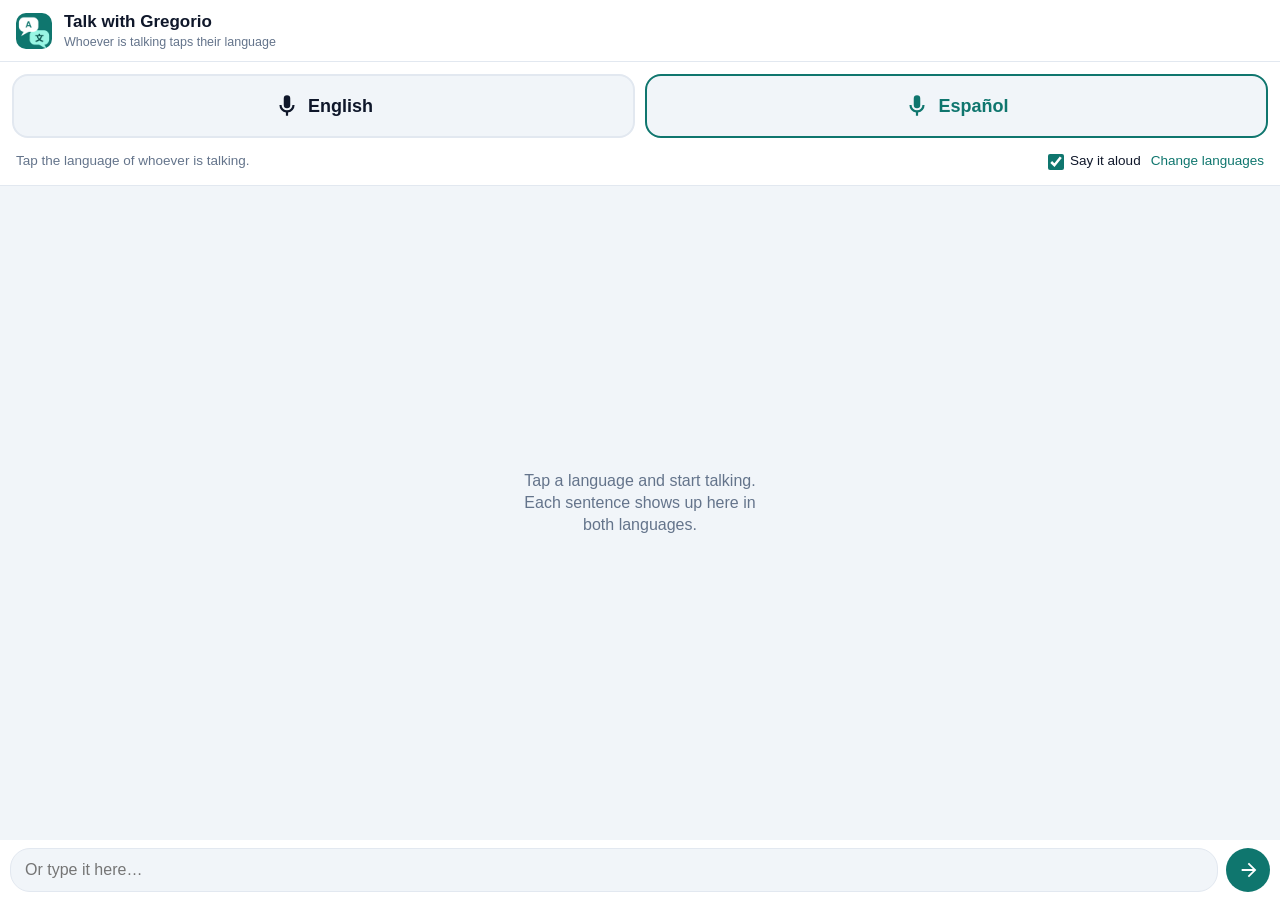
==== talk.html @ badd88f9 "Chat with Gregorio: two-person auto-translating chat PWA Private chat for two phones with per-reader" ====
<!doctype html>
<html lang="en">
<head>
  <meta charset="utf-8">
  <meta name="viewport" content="width=device-width, initial-scale=1, viewport-fit=cover, interactive-widget=resizes-content">
  <title>Talk with Gregorio</title>
  <meta name="description" content="Speak in one language, hear it in the other.">
  <meta name="color-scheme" content="light dark">
  <meta name="theme-color" content="#0f766e" media="(prefers-color-scheme: light)">
  <meta name="theme-color" content="#0b1220" media="(prefers-color-scheme: dark)">
  <!-- Deliberately opens in the browser (display: browser): on an iPhone only Safari itself can listen. -->
  <link rel="manifest" href="./talk.webmanifest">
  <link rel="icon" type="image/png" sizes="192x192" href="./icons/icon-192.png">
  <link rel="apple-touch-icon" href="./icons/apple-touch-icon.png">
  <link rel="stylesheet" href="./styles.css">
</head>
<body>
  <main id="app">
    <section id="screen-listen" class="screen chat talk">
      <header class="chat-header">
        <img class="header-logo" src="./icons/icon-192.png" alt="" width="36" height="36">
        <div class="who">
          <div class="partner-name">Talk with Gregorio</div>
          <div class="partner-status">Whoever is talking taps their language</div>
        </div>
      </header>

      <div class="listen-langs">
        <button id="btn-lang-a" class="lang-btn" type="button" data-index="0">
          <svg viewBox="0 0 24 24" width="26" height="26" aria-hidden="true"><path fill="currentColor" d="M12 14a3 3 0 0 0 3-3V5a3 3 0 0 0-6 0v6a3 3 0 0 0 3 3zm5-3a5 5 0 0 1-10 0H5a7 7 0 0 0 6 6.92V21h2v-3.08A7 7 0 0 0 19 11h-2z"/></svg>
          <span id="lang-a-label">English</span>
        </button>
        <button id="btn-lang-b" class="lang-btn" type="button" data-index="1">
          <svg viewBox="0 0 24 24" width="26" height="26" aria-hidden="true"><path fill="currentColor" d="M12 14a3 3 0 0 0 3-3V5a3 3 0 0 0-6 0v6a3 3 0 0 0 3 3zm5-3a5 5 0 0 1-10 0H5a7 7 0 0 0 6 6.92V21h2v-3.08A7 7 0 0 0 19 11h-2z"/></svg>
          <span id="lang-b-label">Español</span>
        </button>
      </div>
      <div class="listen-hint">
        <span id="listen-status" class="listen-status"></span>
        <label id="listen-autospeak-row" class="toggle"><input id="listen-autospeak" type="checkbox" checked> Say it aloud</label>
        <button id="btn-listen-change" class="link-btn" type="button">Change languages</button>
      </div>
      <div id="listen-change" class="listen-controls" hidden>
        <label><span>Language 1</span><select id="listen-lang-a"></select></label>
        <label><span>Language 2</span><select id="listen-lang-b"></select></label>
        <label class="wide"><span>Email (optional — raises the free translation limit from 5,000 to 50,000 characters a day)</span><input id="talk-email" type="email" autocomplete="email"></label>
      </div>

      <div id="listen-unsupported" class="banner" hidden></div>

      <div id="listen-log" class="messages listen-log" role="log" aria-live="polite"></div>
      <div id="listen-interim" class="listen-interim" aria-hidden="true"></div>

      <form id="listen-form" class="composer">
        <textarea id="listen-input" rows="1" placeholder="Or type it here…" enterkeyhint="go" autocomplete="off" maxlength="2000"></textarea>
        <button type="submit" class="send-btn" aria-label="Translate">
          <svg viewBox="0 0 24 24" width="22" height="22" aria-hidden="true"><path fill="currentColor" d="M4 11h12.2l-5.6-5.6L12 4l8 8-8 8-1.4-1.4 5.6-5.6H4v-2z"/></svg>
        </button>
      </form>
    </section>
  </main>

  <script type="module">
    import { initTalk } from './talk.js';
    import { guessLanguage } from './translate.js';

    const LANGS_KEY = 'talk.langs';
    const EMAIL_KEY = 'talk.email';
    let langs = null;
    try { langs = JSON.parse(localStorage.getItem(LANGS_KEY) || 'null'); } catch { langs = null; }
    if (!Array.isArray(langs) || langs.length !== 2) {
      const mine = guessLanguage();
      langs = [mine, mine === 'es' ? 'en' : 'es'];
    }
    const emailInput = document.querySelector('#talk-email');
    emailInput.value = localStorage.getItem(EMAIL_KEY) || '';
    emailInput.addEventListener('change', () => localStorage.setItem(EMAIL_KEY, emailInput.value.trim()));

    const talk = initTalk({
      langs: () => langs,
      setLangs: (pair) => { langs = pair; localStorage.setItem(LANGS_KEY, JSON.stringify(pair)); },
      email: () => localStorage.getItem(EMAIL_KEY) || '',
    });
    talk.open();

    if ('serviceWorker' in navigator) {
      window.addEventListener('load', () => navigator.serviceWorker.register('./sw.js').catch(() => {}));
    }
  </script>
</body>
</html>
---- styles.css ----
/* Chat with Gregorio — styles. Mobile-first, light + dark. */

:root {
  --bg: #f1f5f9;
  --fg: #0f172a;
  --muted: #64748b;
  --card: #ffffff;
  --border: #e2e8f0;
  --accent: #0f766e;
  --accent-fg: #ffffff;
  --theirs: #ffffff;
  --theirs-fg: #0f172a;
  --danger: #b91c1c;
  --danger-bg: #fee2e2;
  --shadow: 0 1px 2px rgba(15, 23, 42, .06), 0 4px 14px rgba(15, 23, 42, .06);
  --radius: 18px;
}

@media (prefers-color-scheme: dark) {
  :root {
    --bg: #0b1220;
    --fg: #e5e7eb;
    --muted: #94a3b8;
    --card: #111a2e;
    --border: #1f2a44;
    --accent: #14b8a6;
    --accent-fg: #06201d;
    --theirs: #172036;
    --theirs-fg: #e5e7eb;
    --danger: #fca5a5;
    --danger-bg: #3b1111;
    --shadow: none;
  }
}

* { box-sizing: border-box; }
html, body { margin: 0; height: 100%; }
body {
  background: var(--bg);
  color: var(--fg);
  font: 16px/1.4 -apple-system, BlinkMacSystemFont, "Segoe UI", Roboto, "Helvetica Neue", Arial, "Noto Sans", sans-serif;
  -webkit-font-smoothing: antialiased;
  overscroll-behavior: none;
  -webkit-tap-highlight-color: transparent;
}
[hidden] { display: none !important; }

#app { height: 100vh; height: 100dvh; display: flex; flex-direction: column; }
.screen { flex: 1; min-height: 0; display: flex; flex-direction: column; }

/* ---------- Card screens (setup / config) ---------- */

.card-screen {
  align-items: center;
  justify-content: center;
  overflow-y: auto;
  padding: max(16px, env(safe-area-inset-top)) 16px max(16px, env(safe-area-inset-bottom));
}
.card {
  width: 100%;
  max-width: 420px;
  background: var(--card);
  border: 1px solid var(--border);
  border-radius: 20px;
  padding: 24px;
  box-shadow: var(--shadow);
  display: flex;
  flex-direction: column;
  gap: 14px;
}
.card h1 { font-size: 22px; margin: 0; }
.card .lead { margin: 0; color: var(--muted); }
.card .logo { width: 72px; height: 72px; border-radius: 18px; }
.card label { display: flex; flex-direction: column; gap: 6px; }
.card label > span { font-size: 13px; font-weight: 600; color: var(--muted); }
.card small { color: var(--muted); font-size: 12.5px; line-height: 1.4; }
.card input, .card select {
  font: inherit;
  color: var(--fg);
  background: var(--bg);
  border: 1px solid var(--border);
  border-radius: 12px;
  padding: 11px 12px;
  width: 100%;
}
.card input:focus, .card select:focus { outline: 2px solid var(--accent); outline-offset: 1px; }
.card details { border: 1px solid var(--border); border-radius: 12px; padding: 10px 12px; }
.card details summary { cursor: pointer; color: var(--muted); font-size: 14px; }
.card details label { margin-top: 10px; }
.card .devices {
  display: flex; flex-direction: column; gap: 8px;
  border: 1px solid var(--border); border-radius: 12px; padding: 10px 12px;
}
.card .devices .label { font-size: 13px; font-weight: 600; color: var(--muted); }
.device { display: flex; align-items: center; justify-content: space-between; gap: 10px; font-size: 15px; }
.device small { color: var(--muted); }
.btn.small { padding: 7px 12px; font-size: 14px; border-radius: 10px; }
.btn.danger { background: var(--danger-bg); color: var(--danger); }
.btn:disabled { opacity: .5; cursor: default; }

/* Import screen */
.card .stack { display: flex; flex-direction: column; gap: 14px; }
.card p { margin: 0; }
.card details p { margin-top: 10px; font-size: 14px; color: var(--muted); line-height: 1.45; }
.card .check { flex-direction: row; align-items: flex-start; gap: 10px; font-size: 14px; }
.card .check input { width: auto; margin-top: 3px; }
.senders { display: flex; flex-direction: column; gap: 10px; }
.sender { border: 1px solid var(--border); border-radius: 12px; padding: 10px 12px; display: flex; flex-direction: column; gap: 8px; }
.sender-name { font-weight: 600; display: flex; justify-content: space-between; gap: 8px; align-items: baseline; }
.sender-name small { color: var(--muted); font-weight: 400; white-space: nowrap; }
.sender-controls { display: grid; grid-template-columns: 1fr 1fr; gap: 8px; }
.sender-controls select { min-width: 0; }
progress { width: 100%; height: 10px; accent-color: var(--accent); }
.error-text { color: var(--danger); font-size: 14px; }
.load-older { align-self: center; margin: 4px 0 8px; font-size: 14px; padding: 8px 14px; }
.steps { margin: 0; padding-left: 20px; color: var(--muted); display: flex; flex-direction: column; gap: 4px; }
code { font-family: ui-monospace, SFMono-Regular, Menlo, Consolas, monospace; font-size: .92em; }

.btn {
  display: inline-flex; align-items: center; justify-content: center;
  font: inherit; font-weight: 600;
  border-radius: 12px; padding: 12px 16px;
  border: 1px solid transparent; cursor: pointer; text-decoration: none;
}
.btn.primary { background: var(--accent); color: var(--accent-fg); }
.btn.ghost { background: transparent; color: var(--accent); border-color: var(--border); }
.btn:active { transform: translateY(1px); }

/* ---------- Chat ---------- */

.chat-header {
  display: flex; align-items: center; gap: 12px;
  padding: calc(10px + env(safe-area-inset-top)) 10px 10px 16px;
  background: var(--card);
  border-bottom: 1px solid var(--border);
}
.who { flex: 1; min-width: 0; }
.partner-name { font-weight: 700; font-size: 17px; white-space: nowrap; overflow: hidden; text-overflow: ellipsis; }
.partner-status { font-size: 12.5px; color: var(--muted); white-space: nowrap; overflow: hidden; text-overflow: ellipsis; }
.icon-btn {
  background: none; border: 0; color: var(--muted); cursor: pointer;
  width: 40px; height: 40px; border-radius: 50%;
  display: inline-flex; align-items: center; justify-content: center;
}
.icon-btn:active { background: var(--bg); }
.icon-btn.live { color: #dc2626; }
.pill-btn {
  display: inline-flex; align-items: center; gap: 6px;
  padding: 7px 12px; border-radius: 999px;
  border: 1px solid var(--border); background: var(--bg); color: var(--fg);
  font: inherit; font-size: 14px; font-weight: 600; cursor: pointer; white-space: nowrap;
}
.pill-btn:active { transform: translateY(1px); }

/* ---------- Listen screen ---------- */

.listen-controls {
  display: grid; grid-template-columns: 1fr 1fr; gap: 10px;
  padding: 10px 12px; background: var(--card); border-bottom: 1px solid var(--border);
}
.listen-controls label { display: flex; flex-direction: column; gap: 4px; min-width: 0; }
.listen-controls span { font-size: 12px; font-weight: 600; color: var(--muted); }
.listen-controls select {
  font: inherit; color: var(--fg); background: var(--bg);
  border: 1px solid var(--border); border-radius: 10px; padding: 8px 10px; min-width: 0;
}
.listen-log { gap: 10px; }
.utt {
  background: var(--card); border: 1px solid var(--border); border-radius: 14px;
  padding: 10px 12px; display: flex; flex-direction: column; gap: 4px; box-shadow: var(--shadow);
}
.utt-orig { font-size: 15px; color: var(--muted); overflow-wrap: anywhere; }
.utt-row { display: flex; justify-content: space-between; align-items: flex-start; gap: 8px; }
.utt-text { font-size: 21px; line-height: 1.3; overflow-wrap: anywhere; flex: 1; }
.utt-text.pending { color: var(--muted); font-size: 16px; }
.utt-text.error { color: var(--danger); font-size: 16px; }
.speak-btn { flex: none; color: var(--accent); }
.listen-interim {
  min-height: 26px; padding: 4px 16px; font-style: italic; color: var(--muted);
  overflow-wrap: anywhere; background: var(--bg);
}
.listen-langs {
  display: grid; grid-template-columns: 1fr 1fr; gap: 10px;
  padding: 12px 12px 6px; background: var(--card);
}
.lang-btn {
  display: flex; align-items: center; justify-content: center; gap: 8px;
  min-height: 64px; padding: 10px 12px; border-radius: 16px;
  border: 2px solid var(--border); background: var(--bg); color: var(--fg);
  font: inherit; font-size: 18px; font-weight: 700; cursor: pointer;
}
.lang-btn.selected { border-color: var(--accent); color: var(--accent); }
.lang-btn.live { background: #dc2626; border-color: #dc2626; color: #fff; animation: pulse 1.2s infinite; }
.lang-btn:active { transform: translateY(1px); }
.listen-hint {
  display: flex; justify-content: space-between; align-items: center; gap: 10px;
  padding: 4px 16px 10px; background: var(--card); border-bottom: 1px solid var(--border);
}
.listen-status { flex: 1; font-size: 13.5px; color: var(--muted); }
.listen-status.error { color: var(--danger); }
.link-btn { background: none; border: 0; color: var(--accent); font: inherit; font-size: 13.5px; cursor: pointer; padding: 4px 0; white-space: nowrap; }
.listen-hint { flex-wrap: wrap; }
.header-logo { width: 36px; height: 36px; border-radius: 10px; flex: none; }
.no-listen .lang-btn svg { display: none; }
.listen-controls label.wide { grid-column: 1 / -1; }
.listen-controls input {
  font: inherit; color: var(--fg); background: var(--bg);
  border: 1px solid var(--border); border-radius: 10px; padding: 8px 10px; min-width: 0;
}
.toggle { display: inline-flex; align-items: center; gap: 6px; font-size: 13.5px; color: var(--fg); white-space: nowrap; cursor: pointer; }
.toggle input { accent-color: var(--accent); width: 16px; height: 16px; margin: 0; }
.utt-lang { display: inline-block; font-size: 11px; font-weight: 700; letter-spacing: .04em; text-transform: uppercase; color: var(--muted); margin-right: 8px; vertical-align: middle; }
@keyframes pulse {
  0% { box-shadow: 0 0 0 0 rgba(220, 38, 38, .55); }
  100% { box-shadow: 0 0 0 18px rgba(220, 38, 38, 0); }
}
#screen-listen .composer { border-top: 0; }

.banner {
  font-size: 13px; padding: 8px 14px;
  background: #fef3c7; color: #78350f;
  border-bottom: 1px solid #fde68a;
}
.banner.error { background: var(--danger-bg); color: var(--danger); border-color: transparent; }
@media (prefers-color-scheme: dark) { .banner { background: #3a2a06; color: #fde68a; border-color: #5a4210; } }

.messages {
  flex: 1; min-height: 0;
  overflow-y: auto; -webkit-overflow-scrolling: touch;
  padding: 12px 12px 6px;
  display: flex; flex-direction: column; gap: 6px;
}
.day {
  align-self: center; font-size: 12px; color: var(--muted);
  background: var(--card); border: 1px solid var(--border);
  padding: 3px 10px; border-radius: 999px; margin: 8px 0 4px;
}
.empty { margin: auto; text-align: center; color: var(--muted); max-width: 280px; padding: 24px; }

.msg { display: flex; flex-direction: column; max-width: 82%; }
.msg.mine { align-self: flex-end; align-items: flex-end; }
.msg.theirs { align-self: flex-start; align-items: flex-start; }
.msg.pending { opacity: .65; }

.bubble {
  padding: 9px 13px;
  border-radius: var(--radius);
  background: var(--theirs); color: var(--theirs-fg);
  box-shadow: var(--shadow);
  white-space: pre-wrap; overflow-wrap: anywhere;
  font-size: 16.5px;
}
.mine .bubble { background: var(--accent); color: var(--accent-fg); border-bottom-right-radius: 6px; }
.theirs .bubble { border-bottom-left-radius: 6px; }
.bubble.tappable { cursor: pointer; }
.bubble .note { font-size: 11.5px; opacity: .72; margin-top: 4px; white-space: normal; }
.bubble .note.error { opacity: 1; color: var(--danger); }
.mine .bubble .note.error { color: #fecaca; }
.bubble .alt {
  margin-top: 8px; padding-top: 8px;
  border-top: 1px solid rgba(127, 127, 127, .35);
  font-size: 14.5px; opacity: .92;
}
.time { font-size: 11px; color: var(--muted); margin: 3px 6px 0; }

.composer {
  display: flex; align-items: flex-end; gap: 8px;
  padding: 8px 10px calc(8px + env(safe-area-inset-bottom));
  background: var(--card); border-top: 1px solid var(--border);
}
.composer textarea {
  flex: 1; resize: none; font: inherit; line-height: 1.35;
  color: var(--fg); background: var(--bg);
  border: 1px solid var(--border); border-radius: 20px;
  padding: 10px 14px; max-height: 140px; outline: none;
}
.composer textarea:focus { border-color: var(--accent); }
.send-btn {
  flex: none; width: 44px; height: 44px; border-radius: 50%;
  border: 0; background: var(--accent); color: var(--accent-fg);
  display: inline-flex; align-items: center; justify-content: center; cursor: pointer;
}
.send-btn:disabled { opacity: .5; }
.send-btn svg { margin-left: 2px; }

/* ---------- Toast ---------- */

.toast {
  position: fixed; left: 50%; bottom: calc(84px + env(safe-area-inset-bottom));
  transform: translateX(-50%);
  max-width: min(92vw, 420px);
  background: #0f172a; color: #f8fafc;
  padding: 10px 16px; border-radius: 12px; font-size: 14px;
  box-shadow: 0 8px 24px rgba(0, 0, 0, .25);
  z-index: 10; text-align: center;
}
.toast.action { cursor: pointer; text-decoration: underline; }
@media (prefers-color-scheme: dark) { .toast { background: #e5e7eb; color: #0f172a; } }
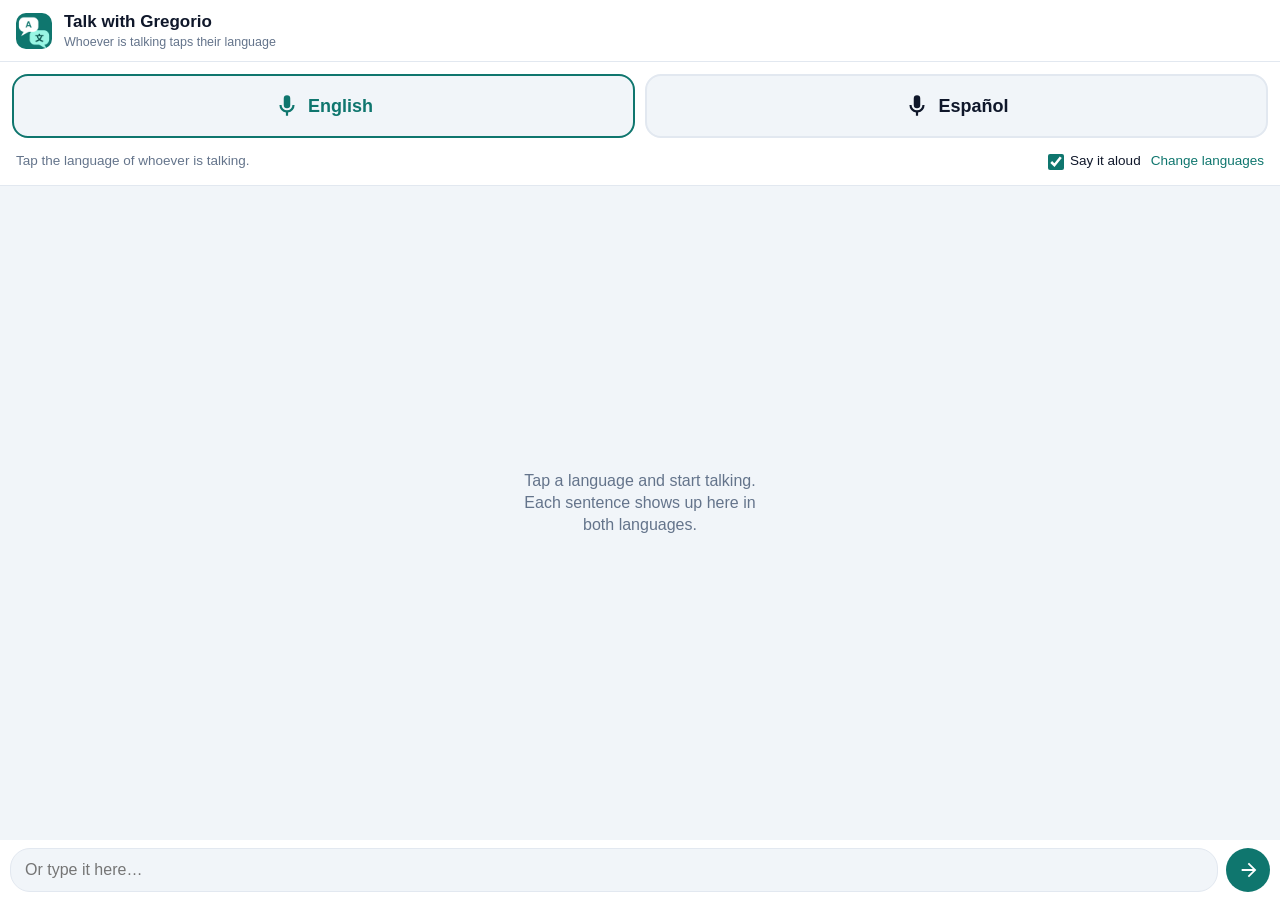
==== commit 435b59af: "Talk: choose which installed voice reads each language The phone's default voice for a language is o" ====
--- a/talk.html
+++ b/talk.html
@@ -43,6 +43,9 @@
       <div id="listen-change" class="listen-controls" hidden>
         <label><span>Language 1</span><select id="listen-lang-a"></select></label>
         <label><span>Language 2</span><select id="listen-lang-b"></select></label>
+        <label class="wide"><span>Voice for <b id="voice-pick-a-label"></b></span><select id="voice-pick-a"></select></label>
+        <label class="wide"><span>Voice for <b id="voice-pick-b-label"></b></span><select id="voice-pick-b"></select></label>
+
         <label class="wide"><span>Email (optional — raises the free translation limit from 5,000 to 50,000 characters a day)</span><input id="talk-email" type="email" autocomplete="email"></label>
       </div>
 
--- a/styles.css
+++ b/styles.css
@@ -200,6 +200,19 @@
 .listen-status.error { color: var(--danger); }
 .link-btn { background: none; border: 0; color: var(--accent); font: inherit; font-size: 13.5px; cursor: pointer; padding: 4px 0; white-space: nowrap; }
 .listen-hint { flex-wrap: wrap; }
+.voice-state { font-size: 14px; color: var(--muted); }
+.voice-state.on { color: var(--accent); font-weight: 600; }
+.voice-hint { font-size: 13.5px; color: var(--muted); margin-top: 10px; }
+.voice-script {
+  font-size: 15px; line-height: 1.55; margin-top: 10px;
+  background: var(--bg); border: 1px solid var(--border); border-radius: 12px; padding: 12px;
+  max-height: 210px; overflow-y: auto;
+}
+.voice-actions { display: flex; align-items: center; gap: 12px; margin-top: 12px; }
+.voice-actions .btn { flex: 1; }
+.voice-timer { font-variant-numeric: tabular-nums; font-size: 15px; color: var(--muted); min-width: 52px; text-align: right; }
+.voice-timer.live { color: #dc2626; font-weight: 700; }
+#btn-record.recording { background: #dc2626; color: #fff; }
 .header-logo { width: 36px; height: 36px; border-radius: 10px; flex: none; }
 .no-listen .lang-btn svg { display: none; }
 .listen-controls label.wide { grid-column: 1 / -1; }
